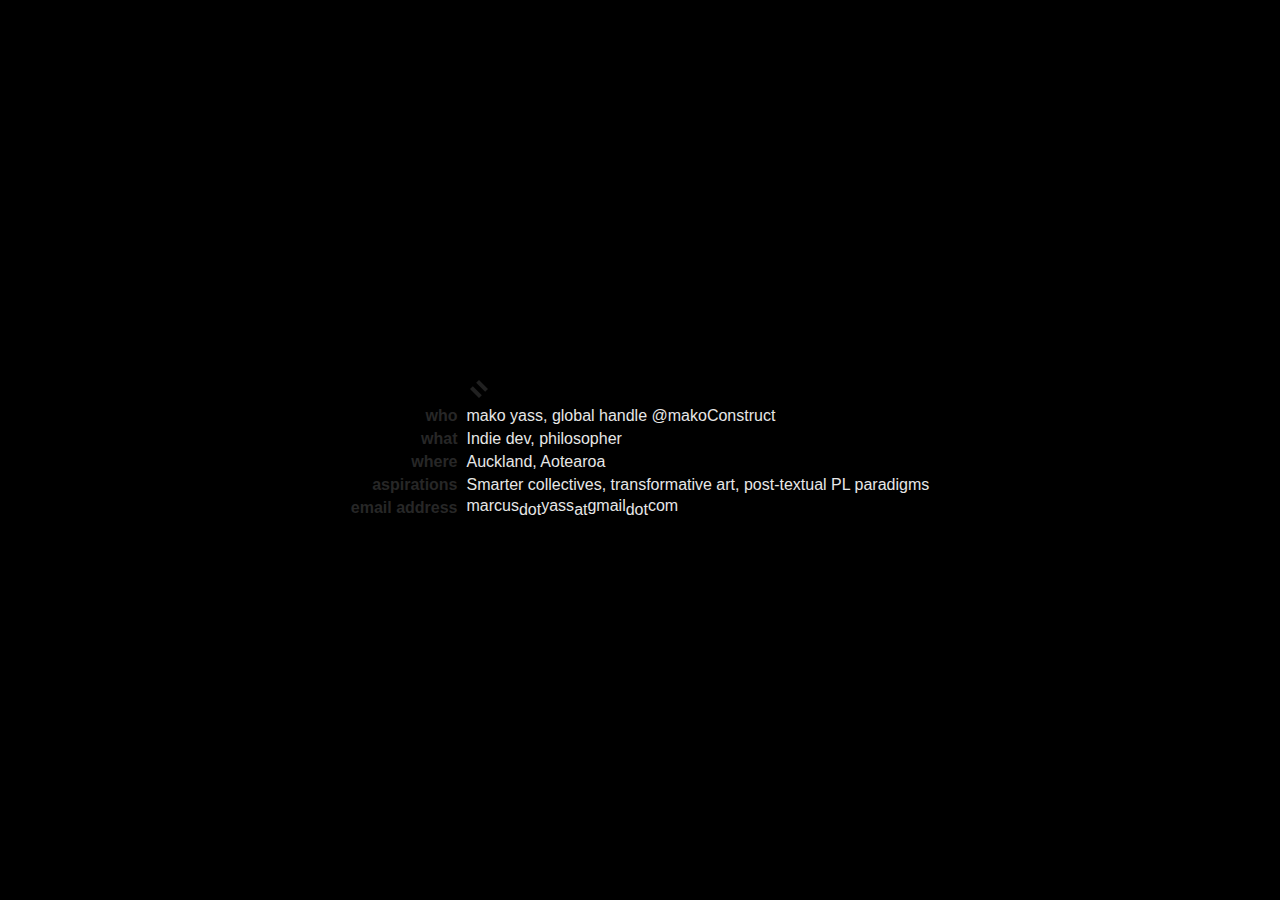
==== index.html @ 4df41e75 "☉" ====
<!DOCTYPE html>
<html>
	<head>
		<title>about mako</title>
		<meta charset="utf-8"/>
		<link rel="shortcut icon" href="DGFavicon.png"/>
		<style>
		
			html {  width:100%; height:100%  }
			body {
				color:#e7e7e7;
				background:#000000;
				margin: 0px;
				font-family:sans-serif;
				width:100%;
				height:100%;
				display:flex;
				justify-content:center;
				align-items:center;
			}
			table {
				border-spacing:0px;
			}
			
			a { color: #4CE4FF; }
			
			#infoCard{
				max-width: 650px;
			}
			#infoCard td:nth-child(1) {
				padding-bottom:4px;
				color:#fff;
				font-weight:bold;
				text-align:right;
				padding-right:8px;
				white-space:nowrap;
				color:rgb(39,39,39);
			}
			#infoCard td:nth-child(2) {
				position:relative;
				padding-bottom:4px;
			}
			#infoCard tr:not(:hover) td:nth-child(1) {
				transition: all ease-out 0.5s;
			}
			#infoCard tr:hover td:nth-child(1) {
				color:#ffffff;
			}
			.downshade {position:relative; top:2px;}
			.upshade {position:relative; top:-2px;}
			.code {color:rgba(237,253,152,60); font-family:monospace; font-weight:bolder;}
			#downgust {
				padding-left: 3px;
			}
			
		</style>
		<script language="javascript" >
			//shim time
			var requestAnimFrame =
				window.requestAnimationFrame       ||
				window.webkitRequestAnimationFrame ||
				window.mozRequestAnimationFrame    ||
				window.msRequestAnimationFrame     ||
				function( callback ){
					window.setTimeout(callback, 1000 / 60)
				}
	
			function rara(p, lb, rb){ return Math.max(0,Math.min(1,(p-lb)/(rb-lb))) } //ratio along range. The proportion of distance between lb and rb that p has crossed.
			
			window.addEventListener('DOMContentLoaded', function(){
				var el = document.getElementById('downgust')
				var animationStartDelay = 3100
				var animationEndTime = 900
				var slideAnimationTime = 0.17
				var fadeStartTime = 0.57
				var fadeEndTime = 1
				var endShade = 33/255
				if(CanvasRenderingContext2D){
					var can = document.getElementById('downgust')
					var imgspan = can.width
					var con = can.getContext('2d')
					var fillPropotion = 1
					var fadePart = 0.4
					var diag = fillPropotion*Math.sqrt((imgspan*imgspan/4)*2)
					var thickness = 4
					var animationRunning = false
					var animationHasRun = false
					function drawDG(progress, shade){
						con.save()
						con.translate(imgspan/2, imgspan/2)
						con.rotate(Math.PI/4)
						con.beginPath()
						var shadeStr = ''+Math.floor(255*shade)
						con.fillStyle = 'rgb('+shadeStr+','+shadeStr+','+shadeStr+')'
						con.rect(-diag/2, -diag/2, diag*progress, thickness)
						con.rect(-diag/2, diag/2 - thickness, diag*progress, thickness)
						con.fill()
						con.restore()
					}
					function start(){
						animationRunning = true
						animationHasRun = true
						var startTime
						function update(){
							var progress = rara(Date.now(), startTime, startTime+animationEndTime)
							var slideProgress = rara(progress, 0, slideAnimationTime)
							var fadeProgress = rara(progress, fadeStartTime, fadeEndTime)
							if(progress > 1) progress = 1
							con.clearRect(0, 0, can.width, can.height)
							// var easedp = Math.sqrt(1 - Math.pow(tp - 1, 2)) // that's a nice circular easing function.
							var easedp = Math.pow(slideProgress,0.3)
							drawDG(1, endShade)
							drawDG(easedp, 1 - (1 - endShade)*fadeProgress)
							
							if(progress < 1) requestAnimFrame(update)
							else animationRunning = false
						}
						startTime = Date.now()
						update()
					}
					
					drawDG(1,endShade)
					setTimeout(function(){
						if(!animationHasRun){ start() }
					}, animationStartDelay)
					el.addEventListener('mouseover', function(){ if(!animationRunning){ start() } })
				}else{
					var img = document.createElement('img')
					img.src = 'understatedDowngust.png'
					el.appendChild(img)
				}
			});
		</script>
	</head>
	<body>
		<div id="infoCard">
			<table>
				<tr>
					<td class=""></td>
					<td class=""><canvas id="downgust" width="18" height="18"></td>
				<tr>
					<td>who</td>
					<td>mako yass, global handle @makoConstruct</td></tr>
				<tr>
					<td>what</td>
					<td>Indie dev, philosopher</td></tr>
				<tr>
					<td>where</td>
					<td>Auckland, Aotearoa</td></tr>
				<tr>
					<td>aspirations</td>
					<td>Smarter collectives, transformative art, post-textual PL paradigms</td></tr>
				<tr>
					<td class="leftCol">email address</td>
					<td class="rightCol">
						<span class="upshade">marcus</span><span class="downshade">dot</span><span class="upshade">yass</span><span class="downshade">at</span><span class="upshade">gmail</span><span class="downshade">dot</span><span class="upshade">com</span>
					</td></tr>
			</table>
		</div>
	</body>
</html>
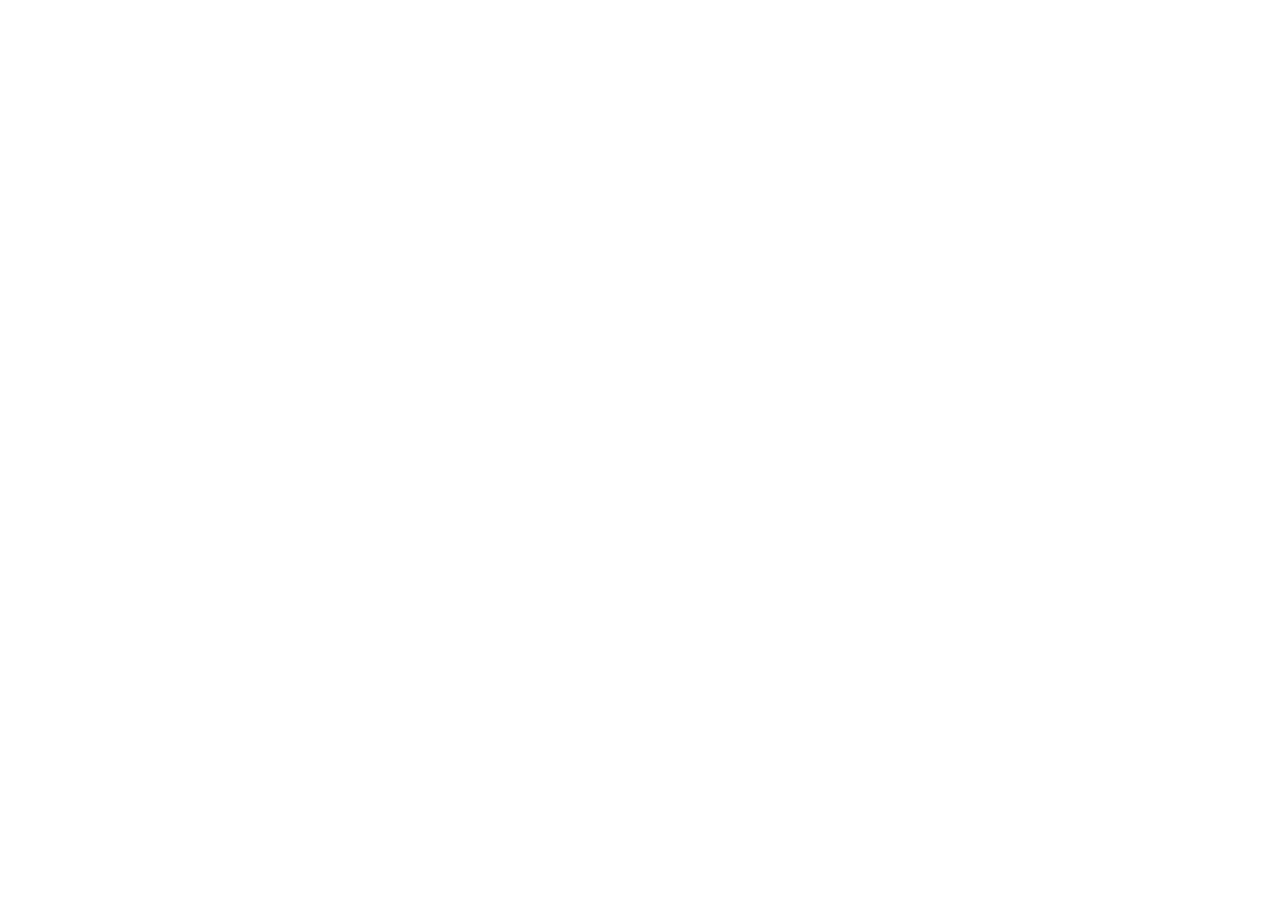
==== commit 006c80b9: "redirected to actual site" ====
--- a/index.html
+++ b/index.html
@@ -1,161 +1,5 @@
 <!DOCTYPE html>
-<html>
-	<head>
-		<title>about mako</title>
-		<meta charset="utf-8"/>
-		<link rel="shortcut icon" href="DGFavicon.png"/>
-		<style>
-		
-			html {  width:100%; height:100%  }
-			body {
-				color:#e7e7e7;
-				background:#000000;
-				margin: 0px;
-				font-family:sans-serif;
-				width:100%;
-				height:100%;
-				display:flex;
-				justify-content:center;
-				align-items:center;
-			}
-			table {
-				border-spacing:0px;
-			}
-			
-			a { color: #4CE4FF; }
-			
-			#infoCard{
-				max-width: 650px;
-			}
-			#infoCard td:nth-child(1) {
-				padding-bottom:4px;
-				color:#fff;
-				font-weight:bold;
-				text-align:right;
-				padding-right:8px;
-				white-space:nowrap;
-				color:rgb(39,39,39);
-			}
-			#infoCard td:nth-child(2) {
-				position:relative;
-				padding-bottom:4px;
-			}
-			#infoCard tr:not(:hover) td:nth-child(1) {
-				transition: all ease-out 0.5s;
-			}
-			#infoCard tr:hover td:nth-child(1) {
-				color:#ffffff;
-			}
-			.downshade {position:relative; top:2px;}
-			.upshade {position:relative; top:-2px;}
-			.code {color:rgba(237,253,152,60); font-family:monospace; font-weight:bolder;}
-			#downgust {
-				padding-left: 3px;
-			}
-			
-		</style>
-		<script language="javascript" >
-			//shim time
-			var requestAnimFrame =
-				window.requestAnimationFrame       ||
-				window.webkitRequestAnimationFrame ||
-				window.mozRequestAnimationFrame    ||
-				window.msRequestAnimationFrame     ||
-				function( callback ){
-					window.setTimeout(callback, 1000 / 60)
-				}
-	
-			function rara(p, lb, rb){ return Math.max(0,Math.min(1,(p-lb)/(rb-lb))) } //ratio along range. The proportion of distance between lb and rb that p has crossed.
-			
-			window.addEventListener('DOMContentLoaded', function(){
-				var el = document.getElementById('downgust')
-				var animationStartDelay = 3100
-				var animationEndTime = 900
-				var slideAnimationTime = 0.17
-				var fadeStartTime = 0.57
-				var fadeEndTime = 1
-				var endShade = 33/255
-				if(CanvasRenderingContext2D){
-					var can = document.getElementById('downgust')
-					var imgspan = can.width
-					var con = can.getContext('2d')
-					var fillPropotion = 1
-					var fadePart = 0.4
-					var diag = fillPropotion*Math.sqrt((imgspan*imgspan/4)*2)
-					var thickness = 4
-					var animationRunning = false
-					var animationHasRun = false
-					function drawDG(progress, shade){
-						con.save()
-						con.translate(imgspan/2, imgspan/2)
-						con.rotate(Math.PI/4)
-						con.beginPath()
-						var shadeStr = ''+Math.floor(255*shade)
-						con.fillStyle = 'rgb('+shadeStr+','+shadeStr+','+shadeStr+')'
-						con.rect(-diag/2, -diag/2, diag*progress, thickness)
-						con.rect(-diag/2, diag/2 - thickness, diag*progress, thickness)
-						con.fill()
-						con.restore()
-					}
-					function start(){
-						animationRunning = true
-						animationHasRun = true
-						var startTime
-						function update(){
-							var progress = rara(Date.now(), startTime, startTime+animationEndTime)
-							var slideProgress = rara(progress, 0, slideAnimationTime)
-							var fadeProgress = rara(progress, fadeStartTime, fadeEndTime)
-							if(progress > 1) progress = 1
-							con.clearRect(0, 0, can.width, can.height)
-							// var easedp = Math.sqrt(1 - Math.pow(tp - 1, 2)) // that's a nice circular easing function.
-							var easedp = Math.pow(slideProgress,0.3)
-							drawDG(1, endShade)
-							drawDG(easedp, 1 - (1 - endShade)*fadeProgress)
-							
-							if(progress < 1) requestAnimFrame(update)
-							else animationRunning = false
-						}
-						startTime = Date.now()
-						update()
-					}
-					
-					drawDG(1,endShade)
-					setTimeout(function(){
-						if(!animationHasRun){ start() }
-					}, animationStartDelay)
-					el.addEventListener('mouseover', function(){ if(!animationRunning){ start() } })
-				}else{
-					var img = document.createElement('img')
-					img.src = 'understatedDowngust.png'
-					el.appendChild(img)
-				}
-			});
-		</script>
-	</head>
-	<body>
-		<div id="infoCard">
-			<table>
-				<tr>
-					<td class=""></td>
-					<td class=""><canvas id="downgust" width="18" height="18"></td>
-				<tr>
-					<td>who</td>
-					<td>mako yass, global handle @makoConstruct</td></tr>
-				<tr>
-					<td>what</td>
-					<td>Indie dev, philosopher</td></tr>
-				<tr>
-					<td>where</td>
-					<td>Auckland, Aotearoa</td></tr>
-				<tr>
-					<td>aspirations</td>
-					<td>Smarter collectives, transformative art, post-textual PL paradigms</td></tr>
-				<tr>
-					<td class="leftCol">email address</td>
-					<td class="rightCol">
-						<span class="upshade">marcus</span><span class="downshade">dot</span><span class="upshade">yass</span><span class="downshade">at</span><span class="upshade">gmail</span><span class="downshade">dot</span><span class="upshade">com</span>
-					</td></tr>
-			</table>
-		</div>
-	</body>
-</html>
+<meta charset="utf-8">
+<title>Redirecting to https://aboutmako.makopool.com/</title>
+<meta http-equiv="refresh" content="0; URL=https://aboutmako.makopool.com/">
+<link rel="canonical" href="https://aboutmako.makopool.com/">
